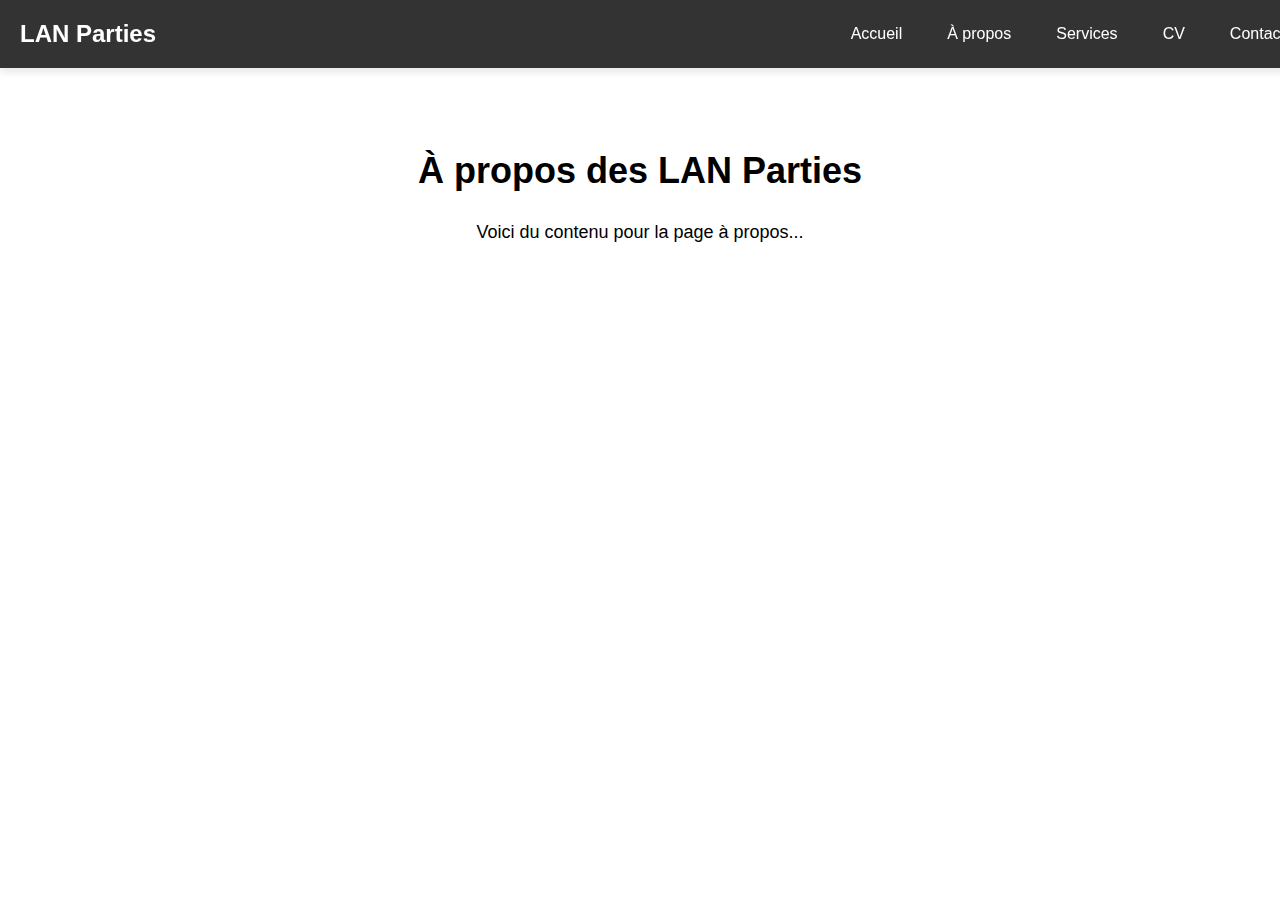
==== about.html @ 4f221e8d "first commit" ====
<!DOCTYPE html>
<html lang="fr">
<head>
    <meta charset="UTF-8">
    <meta name="viewport" content="width=device-width, initial-scale=1.0">
    <title>À propos</title>
    <link rel="stylesheet" href="Style2.css"> <!-- Nouveau style sticky -->
</head>
<body>
    <!-- Menu de navigation avec bandeau -->
    <header id="header">
        <div class="logo">
            <h1>LAN Parties</h1> <!-- Le titre reste à gauche -->
        </div>
        <nav>
            <ul>
                <li><a href="index.html">Accueil</a></li>
                <li><a href="about.html">À propos</a></li>
                <li><a href="services.html">Services</a></li>
                <li><a href="cv_fr.html">CV</a></li>
                <li><a href="contact.html">Contact</a></li>
            </ul>
        </nav> <!-- Les boutons seront en haut à droite -->
    </header>

    <!-- Contenu de la page -->
    <section class="content">
        <h2>À propos des LAN Parties</h2>
        <p>Voici du contenu pour la page à propos...</p>
    </section>

    <script src="script2.js"></script> <!-- JavaScript pour gérer l'effet sticky -->
</body>
</html>
---- Style2.css ----
/* Style de base pour le body */
body {
    margin: 0;
    font-family: Arial, sans-serif;
}

/* Le bandeau (header) */
#header {
    position: fixed;
    top: 0;
    left: 0;
    width: 100%;
    background-color: rgba(0, 0, 0, 0.8); /* Bandeau transparent */
    padding: 20px;
    box-shadow: 0 4px 8px rgba(0, 0, 0, 0.1);
    transition: all 0.3s ease;
    z-index: 100;
    display: flex;
    justify-content: space-between; /* Espace entre le titre et les boutons */
    align-items: center; /* Alignement vertical centré */
}

/* Réduction du bandeau lorsque l'utilisateur remonte en haut */
#header.shrink {
    padding: 10px; /* Réduction de la taille */
    background-color: rgba(0, 0, 0, 0.9); /* Change légèrement la couleur */
}

/* Style du logo (titre LAN Parties) */
#header .logo h1 {
    color: white;
    margin: 0;
    font-size: 24px;
}

/* Style de la barre de navigation */
#header nav ul {
    list-style-type: none;
    margin: 0;
    padding: 0;
    display: flex;
    gap: 15px;
}

/* Les liens de navigation */
#header nav ul li {
    display: inline-block;
}

#header nav ul li a {
    color: white;
    text-decoration: none;
    font-size: 16px;
    padding: 10px 15px;
    transition: background-color 0.3s ease;
}

#header nav ul li a:hover {
    background-color: #f05454;
    border-radius: 5px;
}

/* Style du contenu pour laisser de l'espace au header */
.content {
    padding-top: 100px; /* Espace en haut pour le header */
}

/* Autres styles pour le contenu (ajuste selon tes besoins) */
.content h2 {
    font-size: 36px;
    text-align: center;
    margin-top: 50px;
}

.content p {
    text-align: center;
    font-size: 18px;
}
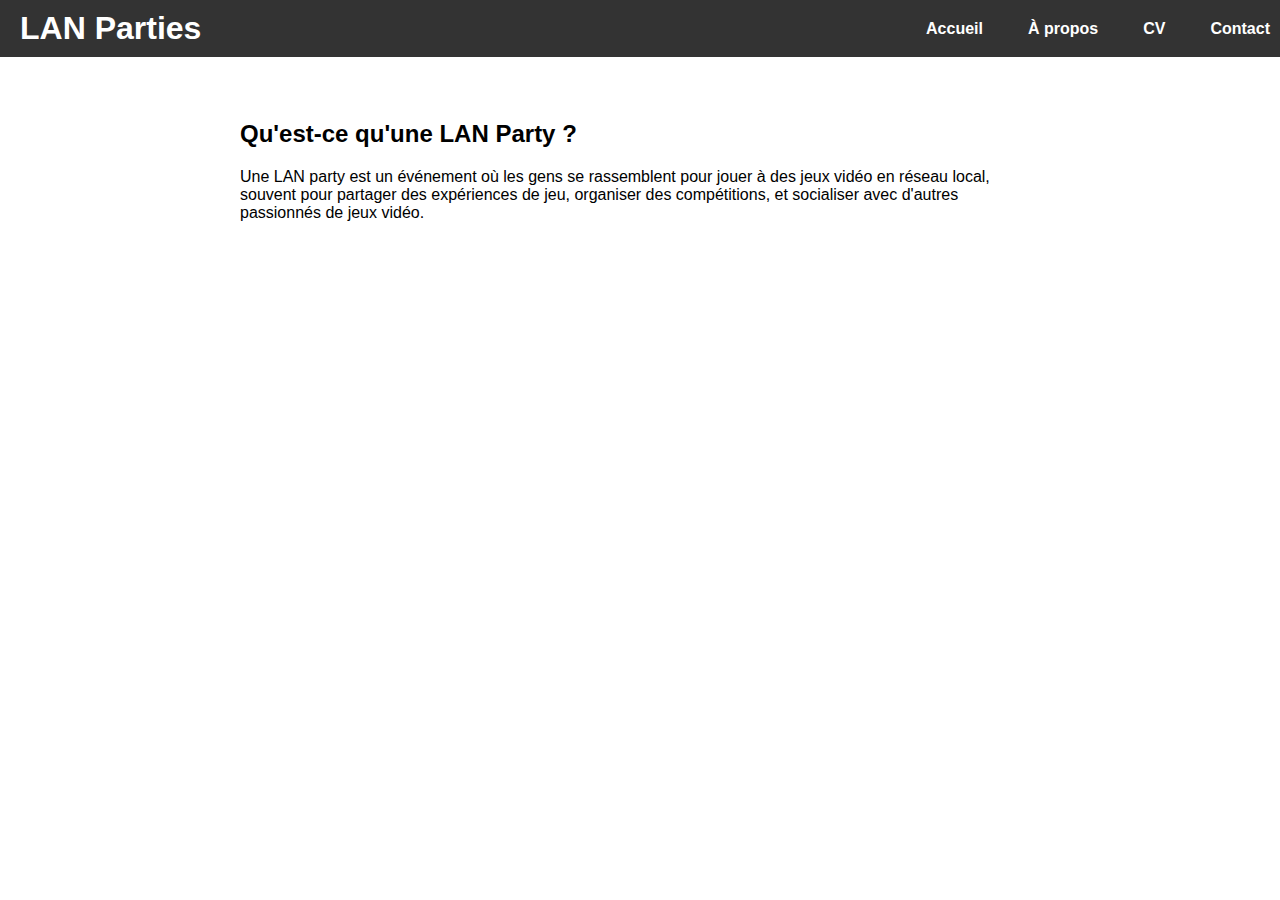
==== commit b5c9ccf8: "résolution de problème concernant le bouton "contact" qui dépasser l'écran" ====
--- a/about.html
+++ b/about.html
@@ -3,32 +3,30 @@
 <head>
     <meta charset="UTF-8">
     <meta name="viewport" content="width=device-width, initial-scale=1.0">
-    <title>À propos</title>
-    <link rel="stylesheet" href="Style2.css"> <!-- Nouveau style sticky -->
+    <title>À propos - LAN Parties</title>
+    <link rel="stylesheet" href="css/Style2.css">
 </head>
 <body>
-    <!-- Menu de navigation avec bandeau -->
-    <header id="header">
-        <div class="logo">
-            <h1>LAN Parties</h1> <!-- Le titre reste à gauche -->
+    <!-- navigation menu -->
+    <header class="navbar">
+        <div class="navbar-title">
+            <h1>LAN Parties</h1>
         </div>
-        <nav>
+        <nav class="navbar-links">
             <ul>
                 <li><a href="index.html">Accueil</a></li>
                 <li><a href="about.html">À propos</a></li>
-                <li><a href="services.html">Services</a></li>
-                <li><a href="cv_fr.html">CV</a></li>
+                <li><a href="CVfr.html">CV</a></li>
                 <li><a href="contact.html">Contact</a></li>
             </ul>
-        </nav> <!-- Les boutons seront en haut à droite -->
+        </nav>
     </header>
 
-    <!-- Contenu de la page -->
+    <!-- Contents of the About page -->
     <section class="content">
-        <h2>À propos des LAN Parties</h2>
-        <p>Voici du contenu pour la page à propos...</p>
+        <h2>Qu'est-ce qu'une LAN Party ?</h2>
+        <p>Une LAN party est un événement où les gens se rassemblent pour jouer à des jeux vidéo en réseau local, souvent pour partager des expériences de jeu, organiser des compétitions, et socialiser avec d'autres passionnés de jeux vidéo.</p>
+        <!-- more content here -->
     </section>
-
-    <script src="script2.js"></script> <!-- JavaScript pour gérer l'effet sticky -->
 </body>
-</html>
+</html>--- a/css/Style2.css
+++ b/css/Style2.css
@@ -0,0 +1,81 @@
+/* General body style */
+body {
+    font-family: Arial, sans-serif;
+    margin: 0;
+    padding: 0;
+}
+
+/* Navigation banner style */
+.navbar {
+    background-color: #333;
+    color: white;
+    padding: 10px 20px;
+    position: fixed;
+    top: 0;
+    width: 100%;
+    z-index: 1000;
+    display: flex;
+    justify-content: space-between;
+    align-items: center;
+}
+
+.navbar-title h1 {
+    margin: 0px;
+}
+
+.navbar-links ul {
+    list-style: none;
+    display: flex;
+    gap: 15px;
+    margin: 0;
+    padding: 0;
+}
+
+.navbar-links ul li {
+    display: inline;
+}
+
+.navbar-links ul li a {
+    color: white;
+    text-decoration: none;
+    font-weight: bold;
+    font-size: 16px;
+    margin-right: 30px;
+}
+
+.navbar-links ul li a:hover {
+    color: #ff6600;
+}
+
+/* Page content style */
+.hero {
+    text-align: center;
+    padding: 100px 20px;
+    background: url('background-image.jpg') no-repeat center center/cover;
+    color: white;
+}
+
+.content {
+    padding: 100px 20px;
+    max-width: 800px;
+    margin: auto;
+}
+
+.cv-section {
+    padding: 100px 20px;
+    max-width: 800px;
+    margin: auto;
+}
+
+/* Button style */
+.btn {
+    background-color: #ff6600;
+    color: white;
+    padding: 10px 20px;
+    text-decoration: none;
+    border-radius: 5px;
+}
+
+.btn:hover {
+    background-color: #e55a00;
+}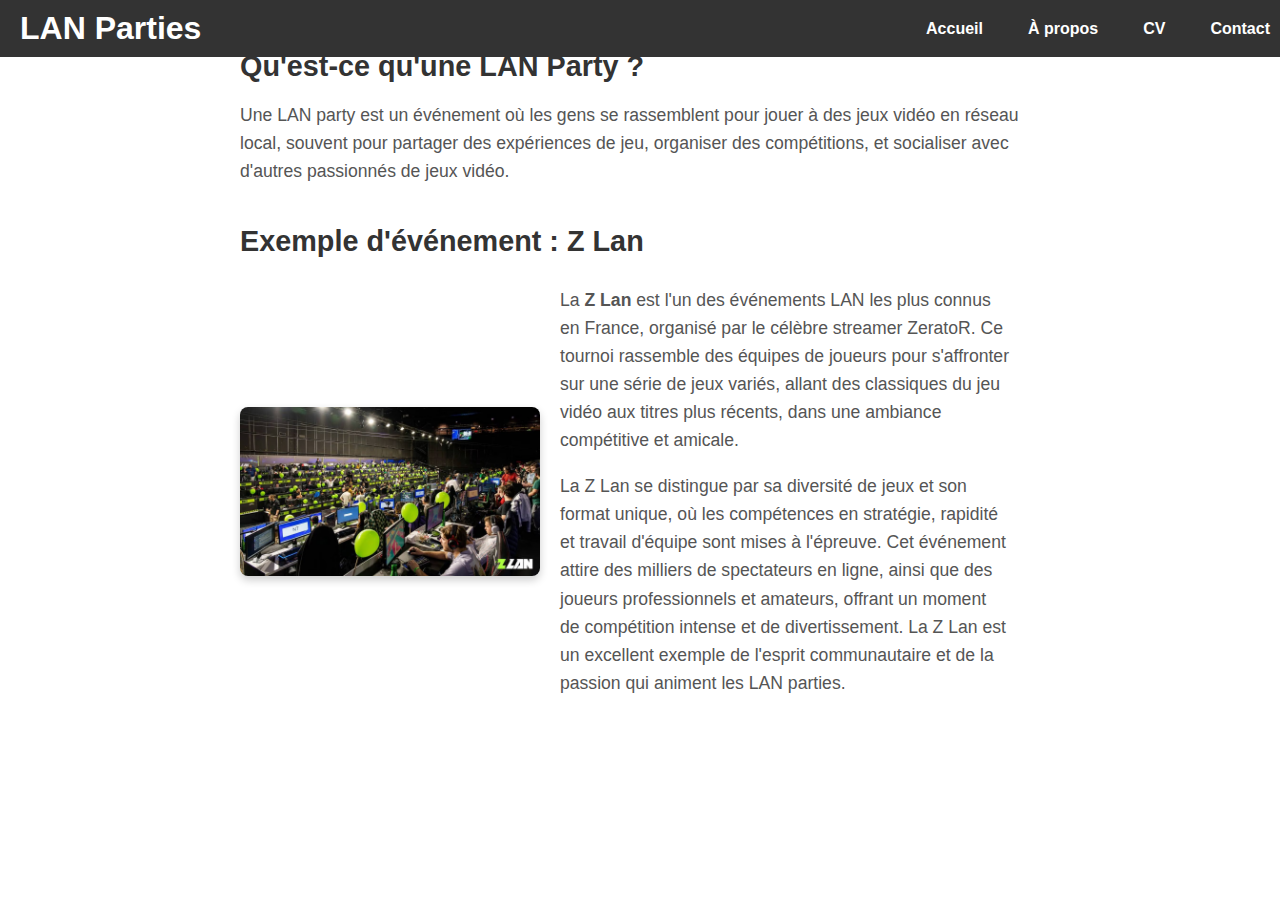
==== commit 21bb889b: "ajout de la page "about", modification du style2.css pour ajouter le style à la page about et ajout " ====
--- a/about.html
+++ b/about.html
@@ -22,11 +22,29 @@
         </nav>
     </header>
 
-    <!-- Contents of the About page -->
-    <section class="content">
+<!-- Contents of the About page -->
+<main class="content">
+    <!-- Introduction to the LAN Party concept -->
+    <section class="lan-intro">
         <h2>Qu'est-ce qu'une LAN Party ?</h2>
         <p>Une LAN party est un événement où les gens se rassemblent pour jouer à des jeux vidéo en réseau local, souvent pour partager des expériences de jeu, organiser des compétitions, et socialiser avec d'autres passionnés de jeux vidéo.</p>
-        <!-- more content here -->
     </section>
+
+    <!-- LAN event example: Z Lan -->
+    <section class="lan-example">
+        <h2>Exemple d'événement : Z Lan</h2>
+        <div class="example-content">
+            <img src="assets/img/MjAyMzA1OGM4NTg4YjExZjFjODk4MDYzMDlhYjkxZGRmNTYzMjc.avif" alt="Z Lan" class="example-image">
+            <div class="example-text">
+                <p>
+                    La <strong>Z Lan</strong> est l'un des événements LAN les plus connus en France, organisé par le célèbre streamer ZeratoR. Ce tournoi rassemble des équipes de joueurs pour s'affronter sur une série de jeux variés, allant des classiques du jeu vidéo aux titres plus récents, dans une ambiance compétitive et amicale.
+                </p>
+                <p>
+                    La Z Lan se distingue par sa diversité de jeux et son format unique, où les compétences en stratégie, rapidité et travail d'équipe sont mises à l'épreuve. Cet événement attire des milliers de spectateurs en ligne, ainsi que des joueurs professionnels et amateurs, offrant un moment de compétition intense et de divertissement. La Z Lan est un excellent exemple de l'esprit communautaire et de la passion qui animent les LAN parties.
+                </p>
+            </div>
+        </div>
+    </section>
+</main>
 </body>
 </html>--- a/css/Style2.css
+++ b/css/Style2.css
@@ -78,4 +78,44 @@
 
 .btn:hover {
     background-color: #e55a00;
-}+}
+
+/* General styles for the “About” page */
+.content {
+    max-width: 800px;
+    margin: 50px auto;
+    padding: 0 20px;
+}
+
+.lan-intro, .lan-example {
+    margin-bottom: 40px;
+}
+
+.lan-intro h2, .lan-example h2 {
+    font-size: 1.8em;
+    color: #333;
+    margin-bottom: 10px;
+}
+
+.lan-intro p, .example-text p {
+    font-size: 1.1em;
+    line-height: 1.6;
+    color: #555;
+}
+
+/* Specific style for example section Z Lan */
+.example-content {
+    display: flex;
+    align-items: center;
+    gap: 20px;
+}
+
+.example-image {
+    max-width: 300px;
+    border-radius: 8px;
+    box-shadow: 0px 4px 8px rgba(0, 0, 0, 0.2);
+}
+
+.example-text {
+    max-width: 450px;
+}
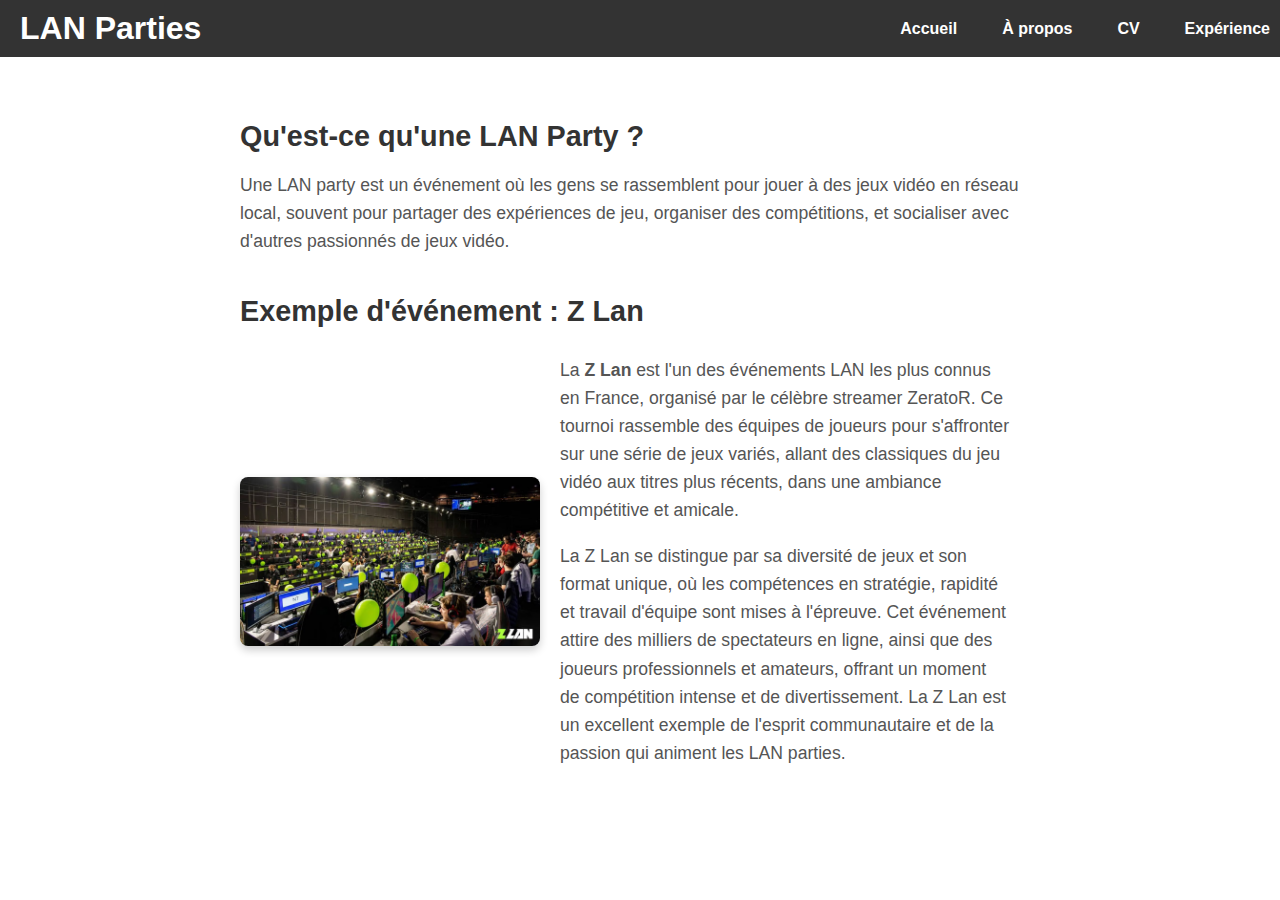
==== commit b6eef78f: "ajout de la page experience.html, modification des css" ====
--- a/about.html
+++ b/about.html
@@ -17,7 +17,7 @@
                 <li><a href="index.html">Accueil</a></li>
                 <li><a href="about.html">À propos</a></li>
                 <li><a href="CVfr.html">CV</a></li>
-                <li><a href="contact.html">Contact</a></li>
+                <li><a href="experience.html">Expérience</a></li>
             </ul>
         </nav>
     </header>
--- a/css/Style2.css
+++ b/css/Style2.css
@@ -97,6 +97,10 @@
     margin-bottom: 10px;
 }
 
+.lan-intro  h2 {
+    margin-top: 120px;
+}
+
 .lan-intro p, .example-text p {
     font-size: 1.1em;
     line-height: 1.6;
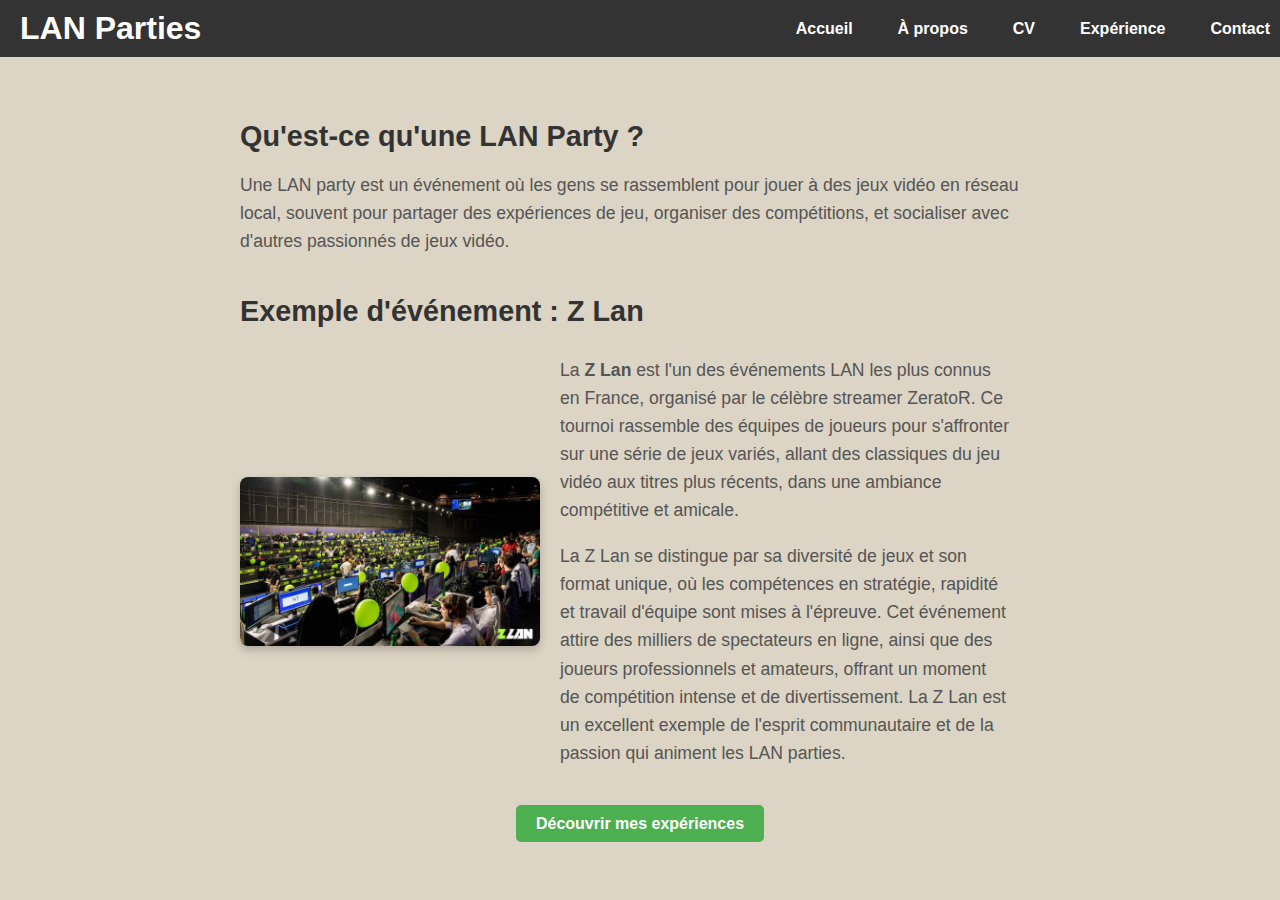
==== commit 7b3c1f86: "ajout du bouton "contact" sur  le bandeau de chaque page" ====
--- a/about.html
+++ b/about.html
@@ -18,6 +18,7 @@
                 <li><a href="about.html">À propos</a></li>
                 <li><a href="CVfr.html">CV</a></li>
                 <li><a href="experience.html">Expérience</a></li>
+                <li><a href="contact.html">Contact</a></li>
             </ul>
         </nav>
     </header>
@@ -44,6 +45,10 @@
                 </p>
             </div>
         </div>
+            <!-- Button to discover experiences -->
+    <div class="discover-button">
+        <a href="experience.html" class="button">Découvrir mes expériences</a>
+    </div>
     </section>
 </main>
 </body>
--- a/css/Style2.css
+++ b/css/Style2.css
@@ -3,6 +3,7 @@
     font-family: Arial, sans-serif;
     margin: 0;
     padding: 0;
+    background-color: #dcd4c4 ;
 }
 
 /* Navigation banner style */
@@ -123,3 +124,183 @@
 .example-text {
     max-width: 450px;
 }
+
+/* Style for the discover button */
+.discover-button {
+    text-align: center;
+    margin-top: 30px;
+}
+
+.discover-button .button {
+    padding: 10px 20px;
+    background-color: #4CAF50; /* Green color */
+    color: white;
+    text-decoration: none;
+    border-radius: 5px;
+    font-weight: bold;
+    transition: background-color 0.3s;
+}
+
+.discover-button .button:hover {
+    background-color: #45a049; /* Slightly darker green on hover */
+}
+
+
+/* Style for experience.html*/
+.experience-container {
+    max-width: 800px;
+    margin: 50px auto;
+    margin-top: 120px;
+    padding: 0 20px;
+}
+
+.experience-container h2 {
+    font-size: 2em;
+    text-align: center;
+    margin-bottom: 30px;
+    color: #333;
+}
+
+.lan-entry {
+    display: flex;
+    flex-direction: row;
+    align-items: flex-start;
+    margin-bottom: 40px;
+}
+
+  b {
+    color: red;
+}
+
+.lan-entry h3 {
+    font-size: 1.5em;
+    color: #333;
+    margin-bottom: 10px;
+}
+
+.lan-content p {
+    font-size: 1.1em;
+    color: #555;
+    max-width: 500px;
+    line-height: 1.6;
+}
+
+/* style for the picture */
+.lan-image {
+    max-width: 500px;
+    border-radius: 8px;
+    box-shadow: 0px 4px 8px rgba(0, 0, 0, 0.2);
+}
+
+.lan-organisation {
+    max-width: 900px;
+    border-radius: 8px;
+}
+
+/* style for navigation buttons */
+.navigation-buttons {
+    display: flex;
+    justify-content: space-between;
+    margin-top: 40px;
+}
+
+.nav-button {
+    padding: 10px 20px;
+    background-color: #333;
+    color: #fff;
+    text-decoration: none;
+    border-radius: 5px;
+    font-size: 1em;
+    font-weight: bold;
+    transition: background-color 0.3s;
+}
+
+.prev-button {
+    margin-right: auto;
+}
+
+.next-button {
+    margin-left: auto;
+}
+
+/* Style for the buttons disabled */
+.nav-button.disabled {
+    background-color: #ccc;  
+    color: #666;  
+    pointer-events: none;  /* disabled the click */
+    cursor: default;
+}
+
+
+/* style for contact page */
+.contact-container {
+    max-width: 800px;
+    margin: auto;
+    margin-top: 200px;    
+    padding: 20px;
+    background-color: #f5f5f5;
+    border-radius: 8px;
+    box-shadow: 0px 4px 8px rgba(0, 0, 0, 0.1);
+}
+
+.contact-container h2 {
+    text-align: center;
+    font-size: 1.5em;
+    margin-bottom: 20px;
+}
+
+.contact-form .form-group {
+    margin-bottom: 15px;
+}
+
+.contact-form .form-group label {
+    display: block;
+    font-weight: bold;
+    margin-bottom: 5px;
+}
+
+.contact-form .form-group input,
+.contact-form .form-group textarea {
+    width: 100%;
+    padding: 10px;
+    border: 1px solid #ccc;
+    border-radius: 5px;
+    font-size: 1em;
+}
+
+.contact-form .form-group textarea {
+    resize: vertical;
+}
+
+.contact-form .submit-btn {
+    display: block;
+    width: 100%;
+    padding: 10px;
+    background-color: #4CAF50;
+    color: white;
+    font-size: 1em;
+    border: none;
+    border-radius: 5px;
+    cursor: pointer;
+    margin-top: 10px;
+    text-align: center;
+}
+
+.contact-form .submit-btn:hover {
+    background-color: #45a049;
+}
+
+footer {
+    text-align: center;
+    margin-top: 20px;
+}
+
+footer a {
+    color: #333;
+    text-decoration: none;
+    font-weight: bold;
+}
+
+footer a:hover {
+    text-decoration: underline;
+}
